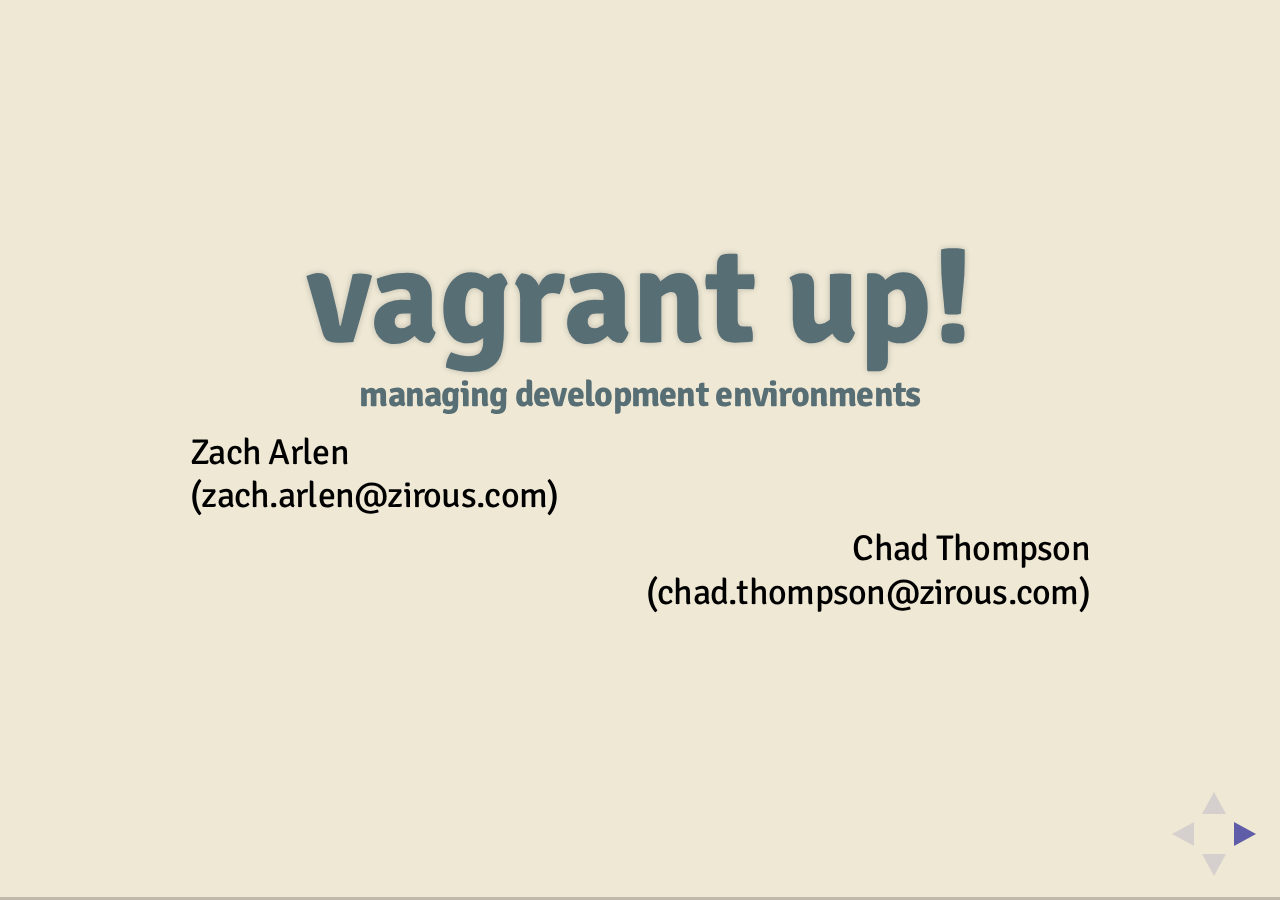
==== index.html @ 68364c7f "master checkin" ====
<!doctype html>
<html lang="en">

	<head>
		<meta charset="utf-8">

		<title>Testing Best Practices - Prototype</title>

		<meta name="author" content="Tony Brimeyer">

		<meta name="apple-mobile-web-app-capable" content="yes" />
		<meta name="apple-mobile-web-app-status-bar-style" content="black-translucent" />

		<link rel="stylesheet" href="css/reveal.min.css">
		<link rel="stylesheet" href="css/theme/preso.css" id="theme">

		<!-- For syntax highlighting -->
		<link rel="stylesheet" href="lib/css/zenburn.css">

		<!-- If the query includes 'print-pdf', use the PDF print sheet -->
		<script>
			document.write( '<link rel="stylesheet" href="css/print/' + ( window.location.search.match( /print-pdf/gi ) ? 'pdf' : 'paper' ) + '.css" type="text/css" media="print">' );
		</script>

		<!--[if lt IE 9]>
		<script src="lib/js/html5shiv.js"></script>
		<![endif]-->
	</head>

	<body>

		<div class="reveal">

			<!-- Any section element inside of this container is displayed as a slide -->
			<div class="slides">

				<section>
					<h1>vagrant up!</h1>
					<h4>managing development environments</h4>
					<p style="text-align: left;">
						Zach Arlen <br> (zach.arlen@zirous.com)
					</p>
					<p style="text-align:right;">
					   Chad Thompson <br> (chad.thompson@zirous.com)
					</p>
				</section>

				<section>
					<img src="img/vagrant_hippie.png">
					<h4><a href="http://vagrantup.com">http://vagrantup.com</a></h4>
					<aside class="notes">
						Added here as the last time you'll probably see the 
						'vagrant hippie'.
					</aside>
				</section>
				
				<section>
				  <section>
				     <h2>you're going to need...</h2>
				  </section>
				  <section>
				    <a href=""><img src="img/oraclevirtualbox.png" style="height: 600px;"></a>
				  </section>
				  <section>
				     <a href="http://vagrantup.com"><img src="img/vagrantup.png" style="height: 600px;"></a>
				  </section>
				  <section>
				    <h1>A vagrant "box"</h1>
				    <h3>.. or a repository of them
				  </section>
				  
				  <section>
				    <h2>... and nice to have</h2>
				      <p class="fragment" style="font-size: 90px; text-align: right;">SSH tools</p>
				      <p class="fragment" style="font-size: 90px;">version control</p>
				      <p class="fragment" style="font-size:90px; text-align:left;">
				        *nix-fu
				      </p>
				    </ol>
				  </section>
				</section>
				
				<!-- The Basics -->
				<section>
				<h3 style="text-align: left ;"> Initalize the Environment</h3><br/>
				  					<pre><code contenteditable style="font-size: 64px; padding-top: 30px; padding-bottom: 30px;">$ vagrant init</code></pre>
				 <br/>
				<h3 style="text-align: left;">Specify the proper 'box', then</h3> 	<br/>				
				  					<pre><code contenteditable style="font-size: 64px; padding-top: 30px; padding-bottom: 30px;">$ vagrant up</code></pre>
				
				</section>
				
				<section>
				  <section>
				    <h1>demo</h1>
				    <h3>simple vagrant</h3>
				  </section>
				  <section>
				    <img src="img/koala.jpg">
				  </section>
				</section>
				
								
				<!-- Provisioners -->
				<section>
				  <section>
				    <h1>Provisioners</h1>
				  </section>
				  <section>
				    A <b>provisioner</b> is the scripting tool that allows you 
				    to install software, move files and run scripts on your virtual
				    machine.
				  </section>
				  <section>
				    <a href="http://www.opscode.com/chef/"><img src="img/chef.png" style="height: 500px; border: 0px;"/></a>
				  </section>
				  <section>
				    <a href="http://puppetlabs.com"><img src="img/puppet.png" style=" border: 0px;"/></a>
				  </section>
				  <section>
				    <b>Chef</b> and <b>Puppet</b> are both open-source, Ruby-based
				    environments for provisioning multiple (or a single) environment.
				  </section>
				</section>
				
				<!-- Demo -->
				<section>
				   <h1>demo</h1>
				   <h3>Provisioning Java 1.5 &amp; OC4J</h3>
				</section>
				
				<!-- Case Study -->
				<section>
				  <h1>VagrantPress</h1>
				  <p>A case study in provisioning a WordPress development environment</p>
				  <p><a href="http://vagrantpress.org">http://vagrantpress.org</a>
				</section>
				
				<section>
				  <img src="img/jobs-koala.png"/>
				  <h1>thank you!</h1>
				  <a href="https://github.com/chad-thompson/vagrant-presentation/blob/gh-pages/background.md">Background Notes & Links</a>
				</section>
			</div>

		</div>

		<script src="lib/js/head.min.js"></script>
		<script src="js/reveal.min.js"></script>

		<script>

			// Full list of configuration options available here:
			// https://github.com/hakimel/reveal.js#configuration
			Reveal.initialize({
				controls: true,
				progress: true,
				history: true,
				center: true,

				theme: Reveal.getQueryHash().theme, // available themes are in /css/theme
				transition: Reveal.getQueryHash().transition || 'fade', // default/cube/page/concave/zoom/linear/fade/none

				// Optional libraries used to extend on reveal.js
				dependencies: [
					{ src: 'lib/js/classList.js', condition: function() { return !document.body.classList; } },
					{ src: 'plugin/markdown/showdown.js', condition: function() { return !!document.querySelector( '[data-markdown]' ); } },
					{ src: 'plugin/markdown/markdown.js', condition: function() { return !!document.querySelector( '[data-markdown]' ); } },
					{ src: 'plugin/highlight/highlight.js', async: true, callback: function() { hljs.initHighlightingOnLoad(); } },
					{ src: 'plugin/zoom-js/zoom.js', async: true, condition: function() { return !!document.body.classList; } },
					{ src: 'plugin/notes/notes.js', async: true, condition: function() { return !!document.body.classList; } }
					// { src: 'plugin/remotes/remotes.js', async: true, condition: function() { return !!document.body.classList; } }
				]
			});

		</script>

	</body>
</html>
---- css/theme/preso.css ----
@import url(http://fonts.googleapis.com/css?family=Signika:700,300);
/**
 * A theme for this presentation by Chad Thompson - this is based on 
 * This theme is Copyright (C) 2012 Owen Versteeg, https://github.com/StereotypicalApps. It is MIT licensed.
 * reveal.js is Copyright (C) 2011-2012 Hakim El Hattab, http://hakim.se
 */
 

/*********************************************
 * GLOBAL STYLES
 *********************************************/
body {
  background: #eee8d5;
  background-color: #eee8d5;
}

.reveal {
  font-family: "Signika", Times, "Times New Roman", serif;
  font-size: 36px;
  font-weight: 300;
  letter-spacing: -0.02em;
  color: black;
}

::selection {
  color: white;
  background: rgba(0, 0, 0, 0.99);
  text-shadow: none;
}

/*********************************************
 * HEADERS
 *********************************************/
.reveal h1,
.reveal h2,
.reveal h3,
.reveal h4,
.reveal h5,
.reveal h6 {
  margin: 0 0 20px 0;
  color: black;
  font-family: "Signika", sans-serif;
  font-weight: 700;
  line-height: 0.9em;
  /* letter-spacing: 0.02em;*/
  text-transform: none;
  text-shadow: none;
  color: #586e75;
}

.reveal h1 {
  text-shadow: 0px 0px 6px rgba(0, 0, 0, 0.2);
}

/*********************************************
 * LINKS
 *********************************************/
.reveal a:not(.image) {
  color: darkblue;
  text-decoration: none;
  -webkit-transition: color .15s ease;
  -moz-transition: color .15s ease;
  -ms-transition: color .15s ease;
  -o-transition: color .15s ease;
  transition: color .15s ease;
}

.reveal a:not(.image):hover {
  color: #0000f1;
  text-shadow: none;
  border: none;
}

.reveal .roll span:after {
  color: #fff;
  background: #00003f;
}

/*********************************************
 * IMAGES
 *********************************************/
.reveal section img {
  margin: 15px 0px;
  background: rgba(255, 255, 255, 0.12);
  border: 4px solid black;
  box-shadow: 0 0 10px rgba(0, 0, 0, 0.15);
  -webkit-transition: all .2s linear;
  -moz-transition: all .2s linear;
  -ms-transition: all .2s linear;
  -o-transition: all .2s linear;
  transition: all .2s linear;
}

.reveal a:hover img {
  background: rgba(255, 255, 255, 0.2);
  border-color: darkblue;
  box-shadow: 0 0 20px rgba(0, 0, 0, 0.55);
}

/*********************************************
 * NAVIGATION CONTROLS
 *********************************************/
.reveal .controls div.navigate-left,
.reveal .controls div.navigate-left.enabled {
  border-right-color: darkblue;
}

.reveal .controls div.navigate-right,
.reveal .controls div.navigate-right.enabled {
  border-left-color: darkblue;
}

.reveal .controls div.navigate-up,
.reveal .controls div.navigate-up.enabled {
  border-bottom-color: darkblue;
}

.reveal .controls div.navigate-down,
.reveal .controls div.navigate-down.enabled {
  border-top-color: darkblue;
}

.reveal .controls div.navigate-left.enabled:hover {
  border-right-color: #0000f1;
}

.reveal .controls div.navigate-right.enabled:hover {
  border-left-color: #0000f1;
}

.reveal .controls div.navigate-up.enabled:hover {
  border-bottom-color: #0000f1;
}

.reveal .controls div.navigate-down.enabled:hover {
  border-top-color: #0000f1;
}

/*********************************************
 * PROGRESS BAR
 *********************************************/
.reveal .progress {
  background: rgba(0, 0, 0, 0.2);
}

.reveal .progress span {
  background: darkblue;
  -webkit-transition: width 800ms cubic-bezier(0.26, 0.86, 0.44, 0.985);
  -moz-transition: width 800ms cubic-bezier(0.26, 0.86, 0.44, 0.985);
  -ms-transition: width 800ms cubic-bezier(0.26, 0.86, 0.44, 0.985);
  -o-transition: width 800ms cubic-bezier(0.26, 0.86, 0.44, 0.985);
  transition: width 800ms cubic-bezier(0.26, 0.86, 0.44, 0.985);
}
---- lib/css/zenburn.css ----
/*

Zenburn style from voldmar.ru (c) Vladimir Epifanov <voldmar@voldmar.ru>
based on dark.css by Ivan Sagalaev

*/

pre code {
  display: block; padding: 0.5em;
  background: #3F3F3F;
  color: #DCDCDC;
}

pre .keyword,
pre .tag,
pre .django .tag,
pre .django .keyword,
pre .css .class,
pre .css .id,
pre .lisp .title {
  color: #E3CEAB;
}

pre .django .template_tag,
pre .django .variable,
pre .django .filter .argument {
  color: #DCDCDC;
}

pre .number,
pre .date {
  color: #8CD0D3;
}

pre .dos .envvar,
pre .dos .stream,
pre .variable,
pre .apache .sqbracket {
  color: #EFDCBC;
}

pre .dos .flow,
pre .diff .change,
pre .python .exception,
pre .python .built_in,
pre .literal,
pre .tex .special {
  color: #EFEFAF;
}

pre .diff .chunk,
pre .ruby .subst {
  color: #8F8F8F;
}

pre .dos .keyword,
pre .python .decorator,
pre .class .title,
pre .haskell .label,
pre .function .title,
pre .ini .title,
pre .diff .header,
pre .ruby .class .parent,
pre .apache .tag,
pre .nginx .built_in,
pre .tex .command,
pre .input_number {
    color: #efef8f;
}

pre .dos .winutils,
pre .ruby .symbol,
pre .ruby .symbol .string,
pre .ruby .symbol .keyword,
pre .ruby .symbol .keymethods,
pre .ruby .string,
pre .ruby .instancevar {
  color: #DCA3A3;
}

pre .diff .deletion,
pre .string,
pre .tag .value,
pre .preprocessor,
pre .built_in,
pre .sql .aggregate,
pre .javadoc,
pre .smalltalk .class,
pre .smalltalk .localvars,
pre .smalltalk .array,
pre .css .rules .value,
pre .attr_selector,
pre .pseudo,
pre .apache .cbracket,
pre .tex .formula {
  color: #CC9393;
}

pre .shebang,
pre .diff .addition,
pre .comment,
pre .java .annotation,
pre .template_comment,
pre .pi,
pre .doctype {
  color: #7F9F7F;
}

pre .xml .css,
pre .xml .javascript,
pre .xml .vbscript,
pre .tex .formula {
  opacity: 0.5;
}
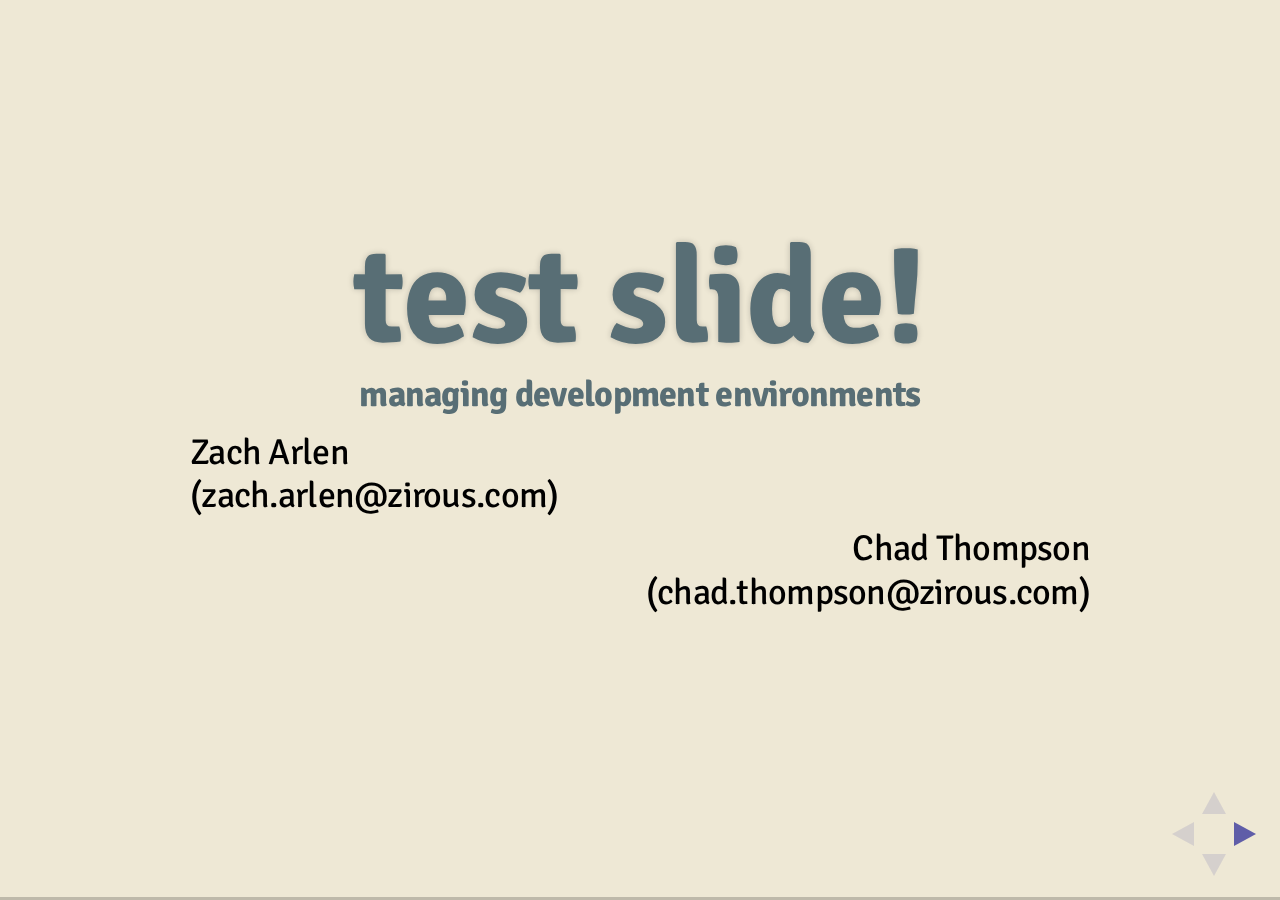
==== commit c4b46954: "test" ====
--- a/index.html
+++ b/index.html
@@ -35,7 +35,7 @@
 			<div class="slides">
 
 				<section>
-					<h1>vagrant up!</h1>
+					<h1>test slide!</h1>
 					<h4>managing development environments</h4>
 					<p style="text-align: left;">
 						Zach Arlen <br> (zach.arlen@zirous.com)
